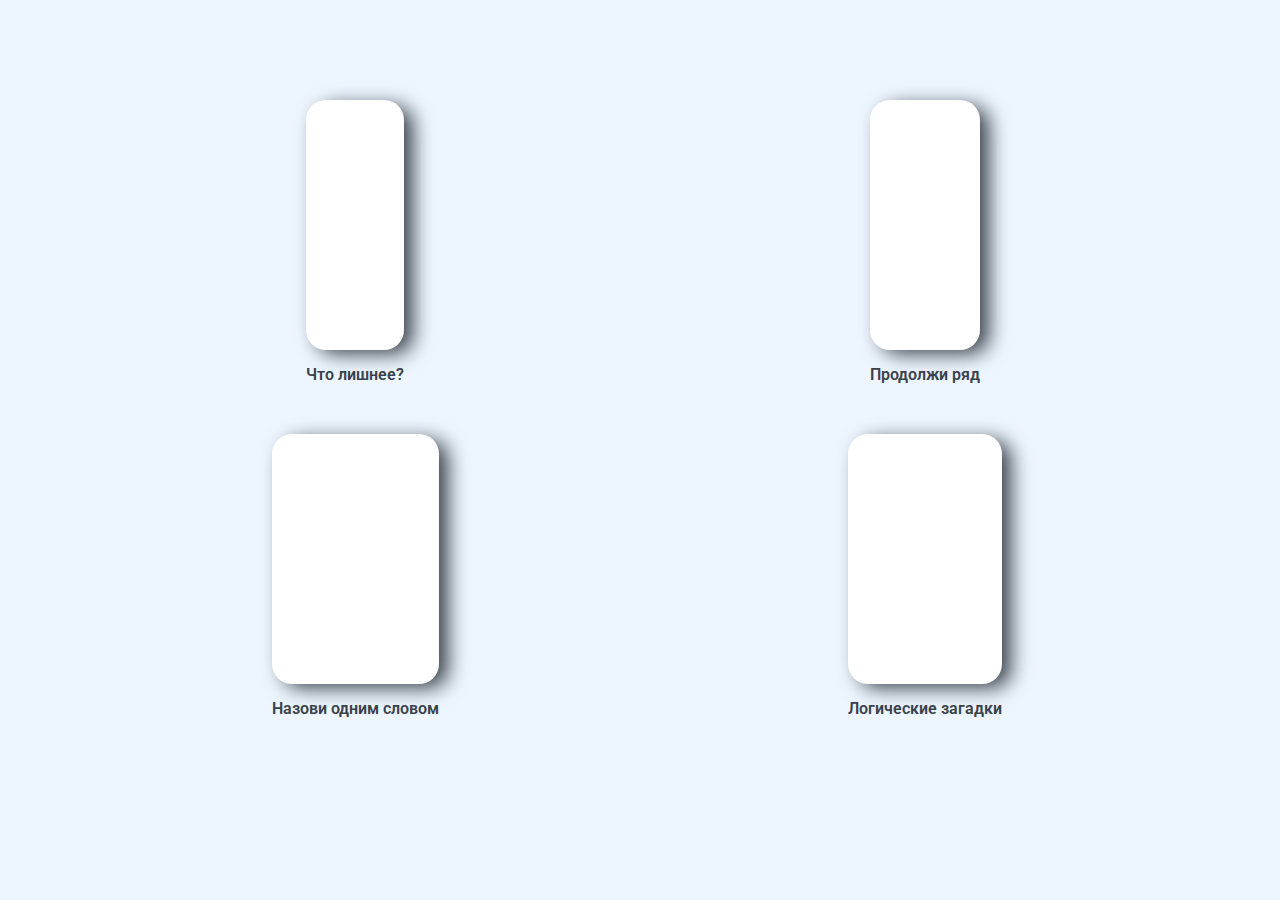
==== logic/logic.html @ 14dc2e60 "games-list-logic" ====
<!DOCTYPE html>
<html lang="en">
<head>
    <meta charset="UTF-8">
    <meta name="viewport" content="width=device-width, initial-scale=1.0">
    <title>Document</title>
    <link rel="stylesheet" href="/src/styles/logic.css">
    <link rel="stylesheet" href="/src/styles/main.css">
    <link rel="preconnect" href="https://fonts.googleapis.com">
    <link rel="preconnect" href="https://fonts.gstatic.com" crossorigin>
    <link href="https://fonts.googleapis.com/css2?family=Roboto:wght@300;400;700&display=swap" rel="stylesheet">
</head>
<body>
    <section class="logic-game">
        <div class="wrapper">
            <div class="game-list">
                <div class="game-item">
                    <a href="#">
                        <div class="game-item-img">
                            <img src="https://s3.logiclike.com/s3/logic-training/converted/jpg/files/pNLGg83SQ9u9iCiI3qMqLmUq95v6N2baM96ggfeD.svg.jpg" alt="">
                        </div>
                        <div class="game-item-text">
                            Что лишнее?
                        </div>
                    </a>
                </div>
                <div class="game-item">
                    <a href="#">
                        <div class="game-item-img">
                            <img src="https://s3.logiclike.com/s3/logic-training/converted/jpg/files/wx0ouG7MNRfaJHqbeG3rMhg2X9INYgy5JQunfokr.svg.jpg" alt="">
                        </div>
                        <div class="game-item-text">
                            Продолжи ряд
                        </div>
                    </a>
                </div>
                <div class="game-item">
                    <a href="#">
                        <div class="game-item-img">
                            <img src="https://s3.logiclike.com/s3/logic-training/converted/jpg/files/HNu0WAZwbKj1d6uVNZeCjwFONFhdXJyyanN28Bh0.svg.jpg" alt="">
                        </div>
                        <div class="game-item-text">
                            Назови одним словом
                        </div>
                    </a>
                </div>
                <div class="game-item">
                    <a href="#">
                        <div class="game-item-img">
                            <img src="https://s3.logiclike.com/s3/logic-training/converted/jpg/files/x64oZ85g8wur3dKL0TH7K3ZFl4M6ytthylXZfl05.svg.jpg" alt="">
                        </div>
                        <div class="game-item-text">
                            Логические загадки
                        </div>
                    </a>
                </div>
            </div>

        </div>
    </section>
</body>
</html>
---- src/styles/logic.css ----
.game-list {
    display: grid;
    grid-template-columns: repeat(4, 1fr);
    column-gap: 20px;
    row-gap: 50px;
    justify-items: center;
}


.logic-game {
    margin-top: 100px;
}

.game-item {
    max-width: 250px;
    grid-column: span 2;
}

.game-item-img {
    box-shadow: 10px 5px 20px -1px #39414b;
    min-height: 250px;
    display: flex;
    align-items: center;
    padding: 20px;
    border-radius: 20px;
    border-radius: 20px;
    background: #FFFFFF;
    margin-bottom: 15px;
}

.game-item-img:hover {
    transform: translateY(-5px);
}

.game-item-text {
    color: #39414b;
    font-weight: 600;
    text-align: center;
}
---- src/styles/main.css ----
* {
    font-family: 'Roboto', sans-serif;
    box-sizing: border-box;
    transition: all .3s;
}

body {
    background: #edf6ff;
}


a {
    padding: 0;
    margin: 0;
    text-decoration: none;
    color: #FFFFFF;
}

img {
    width: 100%;
    object-fit: cover;
}

.wrapper-title {
    max-width: 1500px;
    margin: 0 auto;
    padding: 0 15px;
}


.wrapper {
    max-width: 1150px;
    margin: 0 auto;
    padding: 0 15px;
}
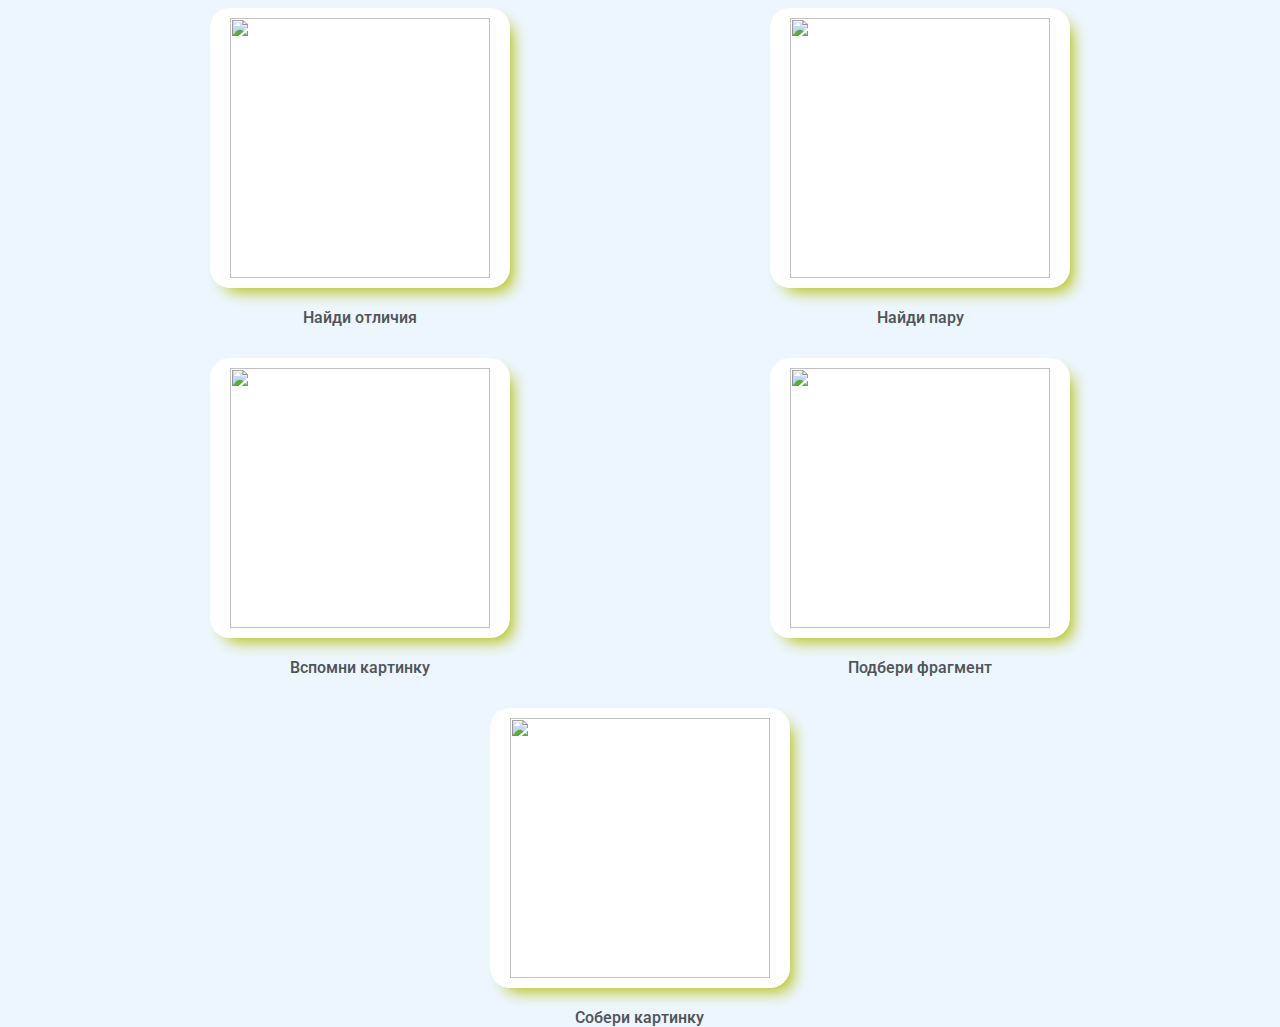
==== commit de7002b5: "memory-start" ====
--- a/logic/logic.html
+++ b/logic/logic.html
@@ -3,59 +3,60 @@
 <head>
     <meta charset="UTF-8">
     <meta name="viewport" content="width=device-width, initial-scale=1.0">
-    <title>Document</title>
+    <title>Logic</title>
+    <link rel="stylesheet" href="/src/styles/main.css">
     <link rel="stylesheet" href="/src/styles/logic.css">
-    <link rel="stylesheet" href="/src/styles/main.css">
     <link rel="preconnect" href="https://fonts.googleapis.com">
     <link rel="preconnect" href="https://fonts.gstatic.com" crossorigin>
     <link href="https://fonts.googleapis.com/css2?family=Roboto:wght@300;400;700&display=swap" rel="stylesheet">
 </head>
 <body>
-    <section class="logic-game">
+    <section class="logic">
         <div class="wrapper">
-            <div class="game-list">
+            <div class="games-list">
                 <div class="game-item">
                     <a href="#">
                         <div class="game-item-img">
-                            <img src="https://s3.logiclike.com/s3/logic-training/converted/jpg/files/pNLGg83SQ9u9iCiI3qMqLmUq95v6N2baM96ggfeD.svg.jpg" alt="">
+                            <img src="https://s3.logiclike.com/s3/logic-training/converted/jpg/files/3r0dwGk91WMv0LS1wmipy40A4eY2unmEx86AuN78.svg.jpg" alt="">
                         </div>
-                        <div class="game-item-text">
-                            Что лишнее?
+                        <div class="game-item-txt">
+                            Найди отличия
                         </div>
                     </a>
                 </div>
                 <div class="game-item">
-                    <a href="#">
-                        <div class="game-item-img">
-                            <img src="https://s3.logiclike.com/s3/logic-training/converted/jpg/files/wx0ouG7MNRfaJHqbeG3rMhg2X9INYgy5JQunfokr.svg.jpg" alt="">
-                        </div>
-                        <div class="game-item-text">
-                            Продолжи ряд
-                        </div>
-                    </a>
+                    <div class="game-item-img">
+                        <img src="https://s3.logiclike.com/s3/logic-training/converted/jpg/files/aAQb1Ps0XeRNQgUSiBZkHbEgMlegBmF6Wd8gpitU.svg.jpg" alt="">
+                    </div>
+                    <div class="game-item-txt">
+                        Найди пару
+                    </div>
                 </div>
                 <div class="game-item">
-                    <a href="#">
-                        <div class="game-item-img">
-                            <img src="https://s3.logiclike.com/s3/logic-training/converted/jpg/files/HNu0WAZwbKj1d6uVNZeCjwFONFhdXJyyanN28Bh0.svg.jpg" alt="">
-                        </div>
-                        <div class="game-item-text">
-                            Назови одним словом
-                        </div>
-                    </a>
+                    <div class="game-item-img">
+                        <img src="https://s3.logiclike.com/s3/logic-training/converted/jpg/files/QuS9Tpj3MYa1fPUIU1DSYjN6ph7SMElFnTqb9SME.svg.jpg" alt="">
+                    </div>
+                    <div class="game-item-txt">
+                        Вспомни картинку
+                    </div>
                 </div>
                 <div class="game-item">
-                    <a href="#">
-                        <div class="game-item-img">
-                            <img src="https://s3.logiclike.com/s3/logic-training/converted/jpg/files/x64oZ85g8wur3dKL0TH7K3ZFl4M6ytthylXZfl05.svg.jpg" alt="">
-                        </div>
-                        <div class="game-item-text">
-                            Логические загадки
-                        </div>
-                    </a>
+                    <div class="game-item-img">
+                        <img src="https://s3.logiclike.com/s3/logic-training/converted/jpg/files/nx30ZYFk9kw00eCi56BNhcxPVI5hQMnKZobJ2GEe.svg.jpg" alt="">
+                    </div>
+                    <div class="game-item-txt">
+                        Подбери фрагмент
+                    </div>
+                </div>
+                <div class="game-item">
+                    <div class="game-item-img">
+                        <img src="https://s3.logiclike.com/s3/logic-training/converted/jpg/files/WeTPENfYajELvLGYtZGJ3tDrBs7yYLJmYLM9MKHh.svg.jpg" alt="">
+                    </div>
+                    <div class="game-item-txt">
+                        Собери картинку
+                    </div>
                 </div>
             </div>
-
         </div>
     </section>
 </body>
--- a/src/styles/logic.css
+++ b/src/styles/logic.css
@@ -1,39 +1,51 @@
-.game-list {
-    display: grid;
-    grid-template-columns: repeat(4, 1fr);
-    column-gap: 20px;
-    row-gap: 50px;
-    justify-items: center;
+.game-item {
+    width: 300px;
+    height: 300px;
 }
 
-
-.logic-game {
-    margin-top: 100px;
-}
-
-.game-item {
-    max-width: 250px;
-    grid-column: span 2;
+.game-item-img img {
+    width: 260px;
+    height: 260px;
 }
 
 .game-item-img {
-    box-shadow: 10px 5px 20px -1px #39414b;
-    min-height: 250px;
     display: flex;
     align-items: center;
     padding: 20px;
+    background-color: #FFFFFF;
     border-radius: 20px;
-    border-radius: 20px;
-    background: #FFFFFF;
-    margin-bottom: 15px;
+    margin-bottom: 20px;
+    width: 300px;
+    height: 280px;
+    box-shadow: 8px 9px 15px -5px #b7c116;
 }
+
 
 .game-item-img:hover {
     transform: translateY(-5px);
 }
 
-.game-item-text {
-    color: #39414b;
+
+.game-item {
+    grid-column: span 6;
+}
+
+.game-item:last-child {
+    grid-column: 5 / 9;
+}
+
+.game-item-txt {
+    text-align: center;
+}
+
+.games-list {
+    display: grid;
+    row-gap: 50px;
+    justify-items: center;
+    grid-template-columns: repeat(12, 1fr);
+}
+
+.game-item-txt {
     font-weight: 600;
-    text-align: center;
+    color: rgba(0, 0, 0, 0.66);
 }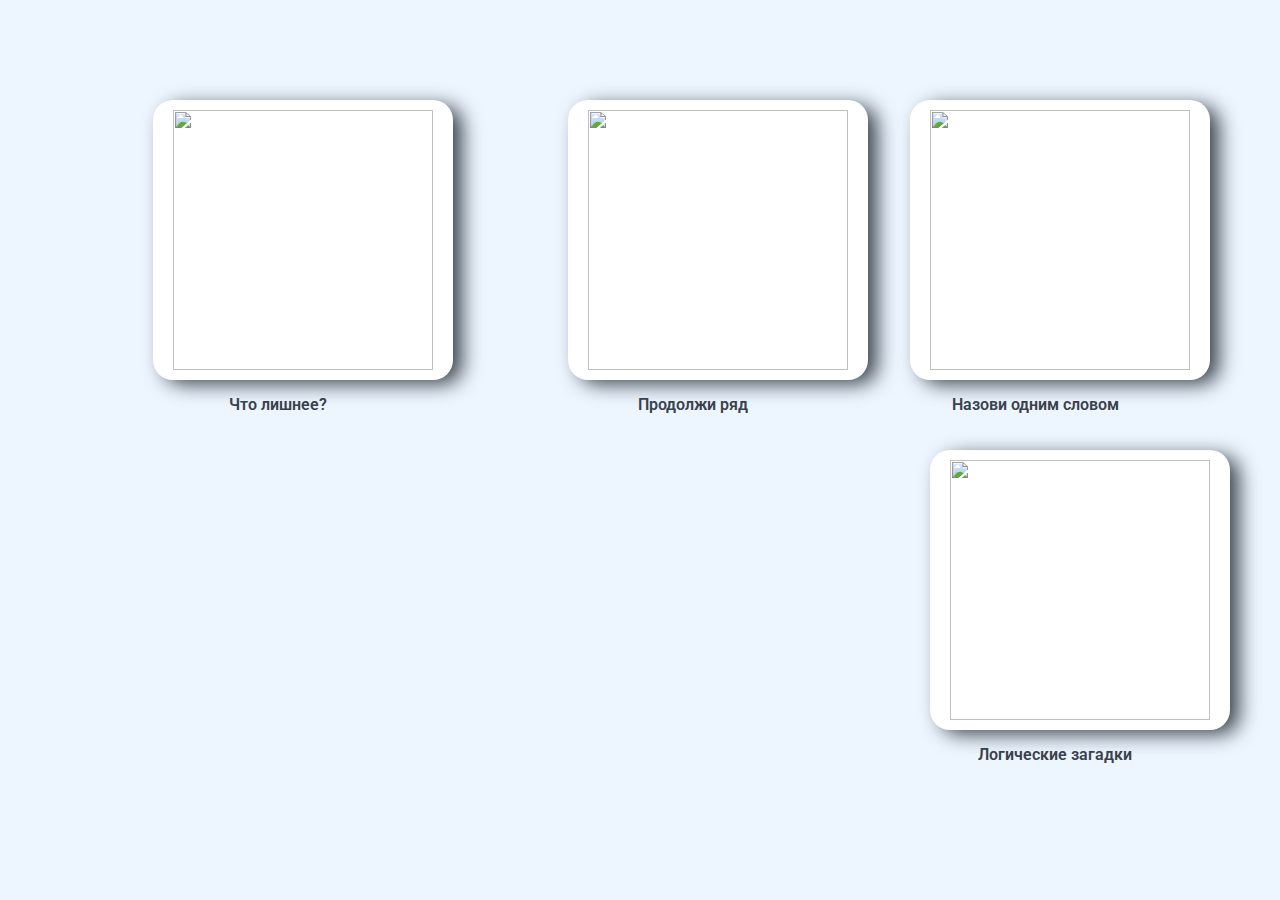
==== commit 313e0c29: "Merge branch 'main' into memory" ====
--- a/logic/logic.html
+++ b/logic/logic.html
@@ -11,50 +11,48 @@
     <link href="https://fonts.googleapis.com/css2?family=Roboto:wght@300;400;700&display=swap" rel="stylesheet">
 </head>
 <body>
-    <section class="logic">
+    <section class="logic-game">
         <div class="wrapper">
-            <div class="games-list">
+            <div class="game-list">
                 <div class="game-item">
                     <a href="#">
                         <div class="game-item-img">
-                            <img src="https://s3.logiclike.com/s3/logic-training/converted/jpg/files/3r0dwGk91WMv0LS1wmipy40A4eY2unmEx86AuN78.svg.jpg" alt="">
+                            <img src="https://s3.logiclike.com/s3/logic-training/converted/jpg/files/pNLGg83SQ9u9iCiI3qMqLmUq95v6N2baM96ggfeD.svg.jpg" alt="">
                         </div>
-                        <div class="game-item-txt">
-                            Найди отличия
+                        <div class="game-item-text">
+                            Что лишнее?
                         </div>
                     </a>
                 </div>
                 <div class="game-item">
-                    <div class="game-item-img">
-                        <img src="https://s3.logiclike.com/s3/logic-training/converted/jpg/files/aAQb1Ps0XeRNQgUSiBZkHbEgMlegBmF6Wd8gpitU.svg.jpg" alt="">
-                    </div>
-                    <div class="game-item-txt">
-                        Найди пару
-                    </div>
+                    <a href="#">
+                        <div class="game-item-img">
+                            <img src="https://s3.logiclike.com/s3/logic-training/converted/jpg/files/wx0ouG7MNRfaJHqbeG3rMhg2X9INYgy5JQunfokr.svg.jpg" alt="">
+                        </div>
+                        <div class="game-item-text">
+                            Продолжи ряд
+                        </div>
+                    </a>
                 </div>
                 <div class="game-item">
-                    <div class="game-item-img">
-                        <img src="https://s3.logiclike.com/s3/logic-training/converted/jpg/files/QuS9Tpj3MYa1fPUIU1DSYjN6ph7SMElFnTqb9SME.svg.jpg" alt="">
-                    </div>
-                    <div class="game-item-txt">
-                        Вспомни картинку
-                    </div>
+                    <a href="#">
+                        <div class="game-item-img">
+                            <img src="https://s3.logiclike.com/s3/logic-training/converted/jpg/files/HNu0WAZwbKj1d6uVNZeCjwFONFhdXJyyanN28Bh0.svg.jpg" alt="">
+                        </div>
+                        <div class="game-item-text">
+                            Назови одним словом
+                        </div>
+                    </a>
                 </div>
                 <div class="game-item">
-                    <div class="game-item-img">
-                        <img src="https://s3.logiclike.com/s3/logic-training/converted/jpg/files/nx30ZYFk9kw00eCi56BNhcxPVI5hQMnKZobJ2GEe.svg.jpg" alt="">
-                    </div>
-                    <div class="game-item-txt">
-                        Подбери фрагмент
-                    </div>
-                </div>
-                <div class="game-item">
-                    <div class="game-item-img">
-                        <img src="https://s3.logiclike.com/s3/logic-training/converted/jpg/files/WeTPENfYajELvLGYtZGJ3tDrBs7yYLJmYLM9MKHh.svg.jpg" alt="">
-                    </div>
-                    <div class="game-item-txt">
-                        Собери картинку
-                    </div>
+                    <a href="#">
+                        <div class="game-item-img">
+                            <img src="https://s3.logiclike.com/s3/logic-training/converted/jpg/files/x64oZ85g8wur3dKL0TH7K3ZFl4M6ytthylXZfl05.svg.jpg" alt="">
+                        </div>
+                        <div class="game-item-text">
+                            Логические загадки
+                        </div>
+                    </a>
                 </div>
             </div>
         </div>
--- a/src/styles/logic.css
+++ b/src/styles/logic.css
@@ -1,6 +1,8 @@
+
 .game-item {
     width: 300px;
     height: 300px;
+    grid-column: span 6;
 }
 
 .game-item-img img {
@@ -20,15 +22,40 @@
     box-shadow: 8px 9px 15px -5px #b7c116;
 }
 
+.game-list {
+    display: grid;
+    grid-template-columns: repeat(4, 1fr);
+    column-gap: 20px;
+    row-gap: 50px;
+    justify-items: center;
+}
+
+
+.logic-game {
+    margin-top: 100px;
+}
+
+.game-item {
+    max-width: 250px;
+    grid-column: span 2;
+}
+
+.game-item-img {
+    box-shadow: 10px 5px 20px -1px #39414b;
+    min-height: 250px;
+    display: flex;
+    align-items: center;
+    padding: 20px;
+    border-radius: 20px;
+    border-radius: 20px;
+    background: #FFFFFF;
+    margin-bottom: 15px;
+}
 
 .game-item-img:hover {
     transform: translateY(-5px);
 }
 
-
-.game-item {
-    grid-column: span 6;
-}
 
 .game-item:last-child {
     grid-column: 5 / 9;
@@ -36,6 +63,8 @@
 
 .game-item-txt {
     text-align: center;
+    font-weight: 600;
+    color: rgba(0, 0, 0, 0.66);
 }
 
 .games-list {
@@ -43,9 +72,11 @@
     row-gap: 50px;
     justify-items: center;
     grid-template-columns: repeat(12, 1fr);
-}
-
-.game-item-txt {
+}  
+.game-item-text {
+    color: #39414b;
     font-weight: 600;
-    color: rgba(0, 0, 0, 0.66);
+    text-align: center;
+ }
+  
 }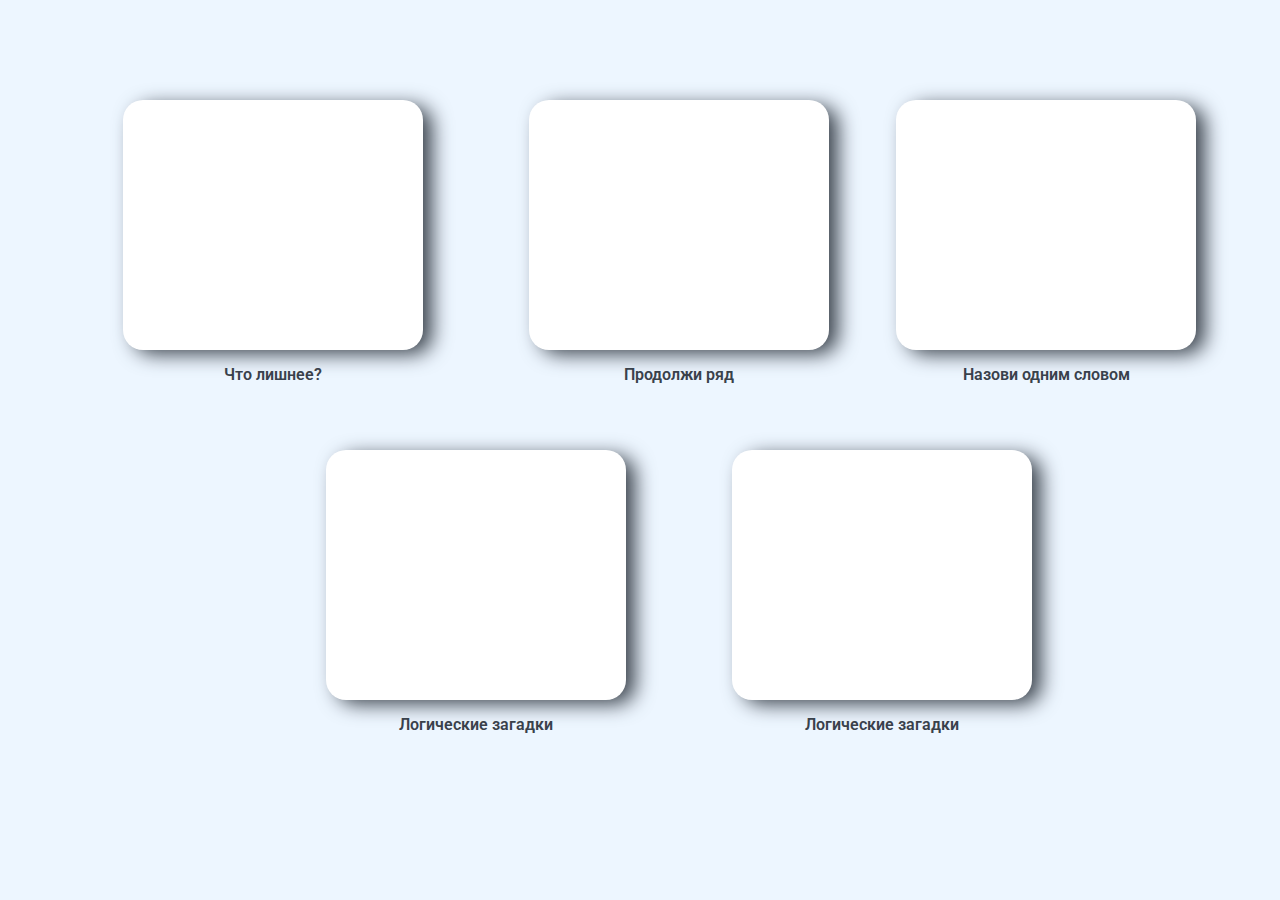
==== commit fa72595e: "fix-logic" ====
--- a/logic/logic.html
+++ b/logic/logic.html
@@ -4,8 +4,8 @@
     <meta charset="UTF-8">
     <meta name="viewport" content="width=device-width, initial-scale=1.0">
     <title>Logic</title>
-    <link rel="stylesheet" href="/src/styles/main.css">
-    <link rel="stylesheet" href="/src/styles/logic.css">
+    <link rel="stylesheet" href="../src/styles/logic.css">
+    <link rel="stylesheet" href="../src/styles/main.css">
     <link rel="preconnect" href="https://fonts.googleapis.com">
     <link rel="preconnect" href="https://fonts.gstatic.com" crossorigin>
     <link href="https://fonts.googleapis.com/css2?family=Roboto:wght@300;400;700&display=swap" rel="stylesheet">
@@ -54,6 +54,16 @@
                         </div>
                     </a>
                 </div>
+                <div class="game-item">
+                    <a href="#">
+                        <div class="game-item-img">
+                            <img src="https://s3.logiclike.com/s3/logic-training/converted/jpg/files/x64oZ85g8wur3dKL0TH7K3ZFl4M6ytthylXZfl05.svg.jpg" alt="">
+                        </div>
+                        <div class="game-item-text">
+                            Логические загадки
+                        </div>
+                    </a>
+                </div>
             </div>
         </div>
     </section>
--- a/src/styles/logic.css
+++ b/src/styles/logic.css
@@ -2,29 +2,20 @@
 .game-item {
     width: 300px;
     height: 300px;
-    grid-column: span 6;
+    grid-column: span 4;
+}
+
+.game-item:nth-child(4) {
+    grid-column: 4 / 6;
 }
 
 .game-item-img img {
     width: 260px;
-    height: 260px;
-}
-
-.game-item-img {
-    display: flex;
-    align-items: center;
-    padding: 20px;
-    background-color: #FFFFFF;
-    border-radius: 20px;
-    margin-bottom: 20px;
-    width: 300px;
-    height: 280px;
-    box-shadow: 8px 9px 15px -5px #b7c116;
 }
 
 .game-list {
     display: grid;
-    grid-template-columns: repeat(4, 1fr);
+    grid-template-columns: repeat(12, 1fr);
     column-gap: 20px;
     row-gap: 50px;
     justify-items: center;
@@ -35,10 +26,7 @@
     margin-top: 100px;
 }
 
-.game-item {
-    max-width: 250px;
-    grid-column: span 2;
-}
+
 
 .game-item-img {
     box-shadow: 10px 5px 20px -1px #39414b;
@@ -58,13 +46,7 @@
 
 
 .game-item:last-child {
-    grid-column: 5 / 9;
-}
-
-.game-item-txt {
-    text-align: center;
-    font-weight: 600;
-    color: rgba(0, 0, 0, 0.66);
+    grid-column: 6 / 12;
 }
 
 .games-list {
@@ -77,6 +59,5 @@
     color: #39414b;
     font-weight: 600;
     text-align: center;
- }
-  
-}+}
+  